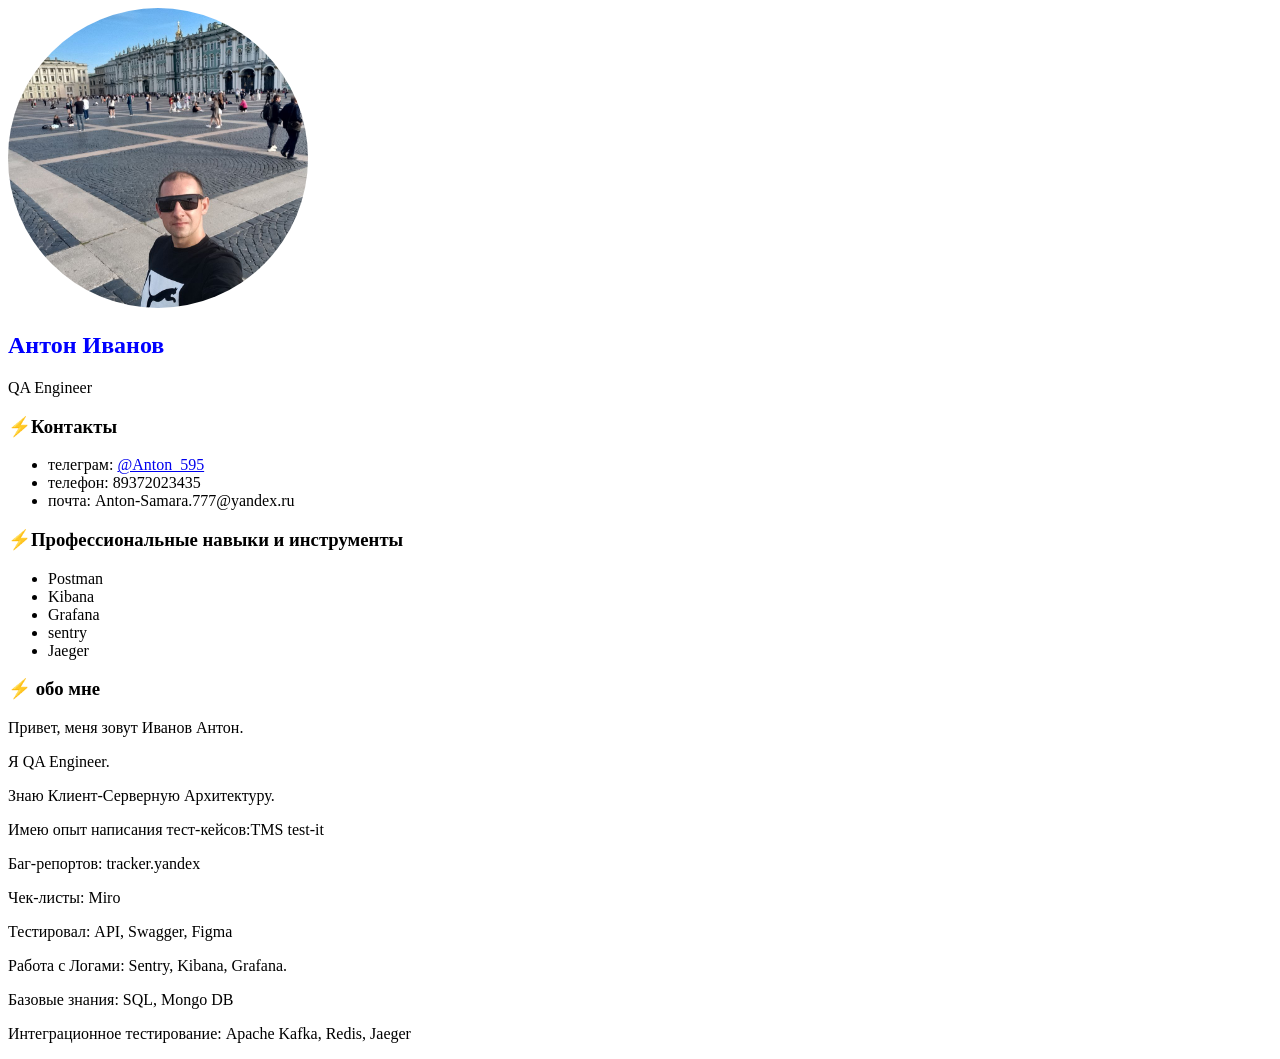
==== Anton777-max-main/index.html @ c5c79701 "Add files via upload" ====
<!DOCTYPE html>
<html lang="ru">
<head>
    <meta charset="UTF-8">
    <meta name="viewport" content="width=device-width, initial-scale=1.0">
    <title>QA Engineer Антон Иванов</title>
    <link rel="stylesheet" href="./style.css">
</head>
<body>
    <section class="photo"><img src="Anton.jpg" alt="Anton.jpg" class="profile-pic">
    </section> 
    <section>
        <h2 class="photo" >Антон Иванов </h2>
        <p> QA Engineer </p>
    </section>
    <section>
        <h3>⚡Контакты</h3>
        <ul>
            <li>телеграм: <a href="@Anton_595">@Anton_595</a></li>
            <li>телефон: 89372023435</li>
            <li>почта: Anton-Samara.777@yandex.ru</li>
        </ul>
    </section>
    <section>
        <h3>⚡Профессиональные навыки и инструменты</h3>
        <ul>
            <li>Postman</li>
            <li>Kibana</li>
            <li>Grafana</li>
            <li>sentry</li>
            <li>Jaeger</li>
        </ul>
    </section>
     <section>
        <h3>⚡ обо мне</h3>
       <p>Привет, меня зовут Иванов Антон.</p>
       <p>Я QA Engineer.</p>
       <p>Знаю Клиент-Серверную Архитектуру.</p>
       <p>Имею опыт написания тест-кейсов:TMS test-it</p>
       <p>Баг-репортов: tracker.yandex</p>
       <p>Чек-листы: Miro</p>
       <p>Тестировал: API, Swagger, Figma</p>
       <p>Работа с Логами: Sentry, Kibana, Grafana.</p>
       <p>Базовые знания: SQL, Mongo DB</p>
<p>Интеграционное тестирование: Apache Kafka, Redis, Jaeger</p>

    </section>
    
</body>
</html>
---- Anton777-max-main/style.css ----
.photo {
    color: blue;
}
.profile-pic {
    width: 300px; 
    height: 300px; 
    border-radius: 500%; 
    object-fit: cover; 
}
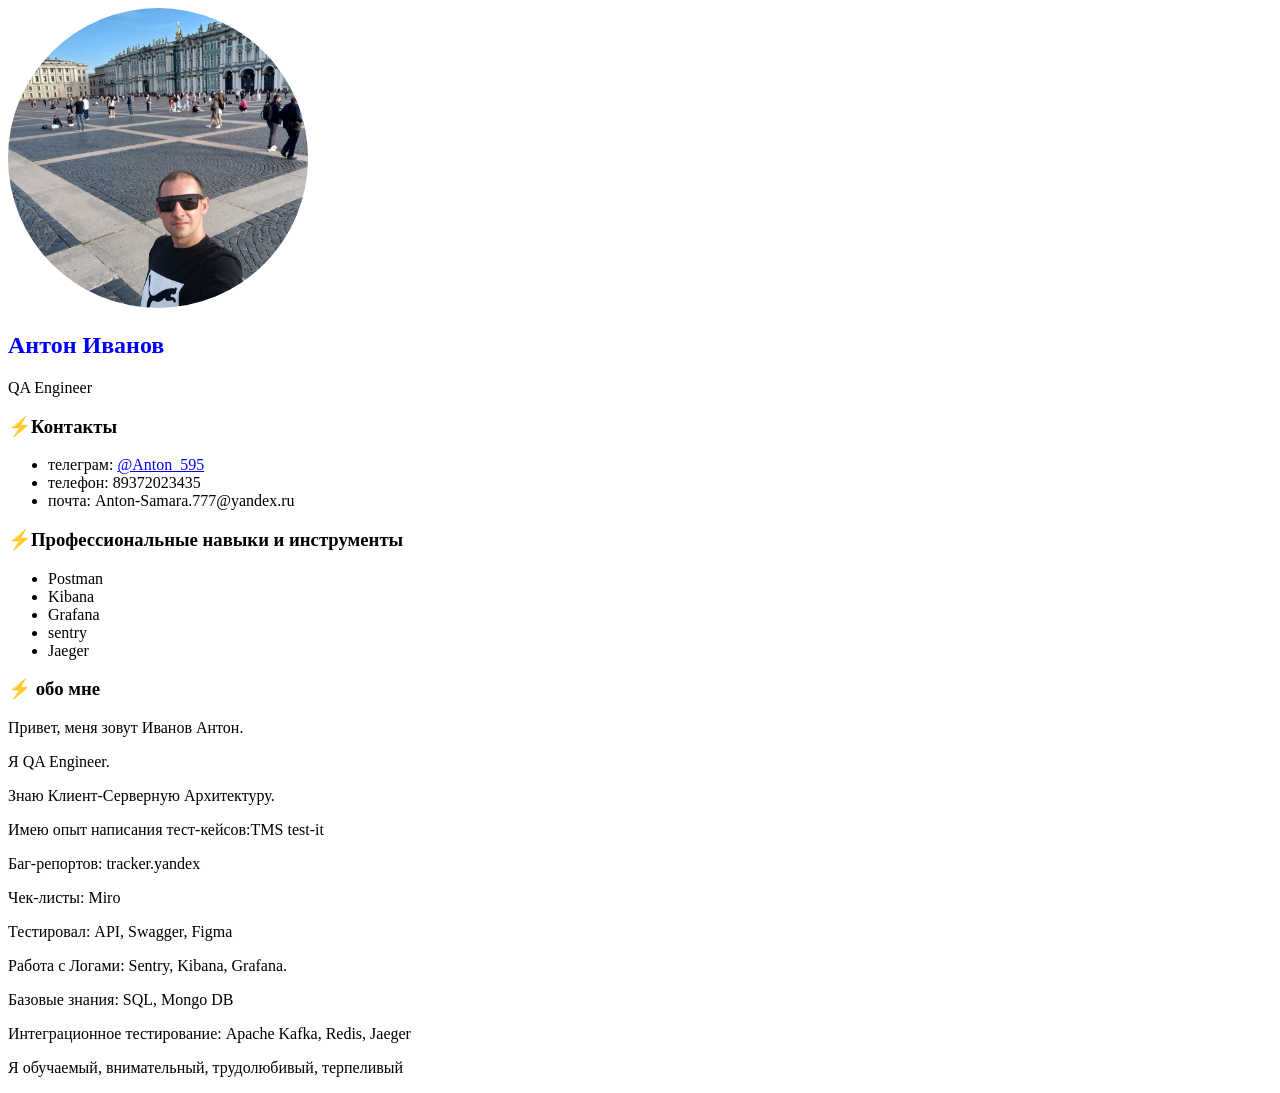
==== commit 6d05a960: "Merge pull request #1 from Anton777-max/new_branch добавил параграф" ====
--- a/Anton777-max-main/index.html
+++ b/Anton777-max-main/index.html
@@ -43,6 +43,7 @@
        <p>Работа с Логами: Sentry, Kibana, Grafana.</p>
        <p>Базовые знания: SQL, Mongo DB</p>
 <p>Интеграционное тестирование: Apache Kafka, Redis, Jaeger</p>
+<p>Я обучаемый, внимательный, трудолюбивый, терпеливый</p>
 
     </section>
     
